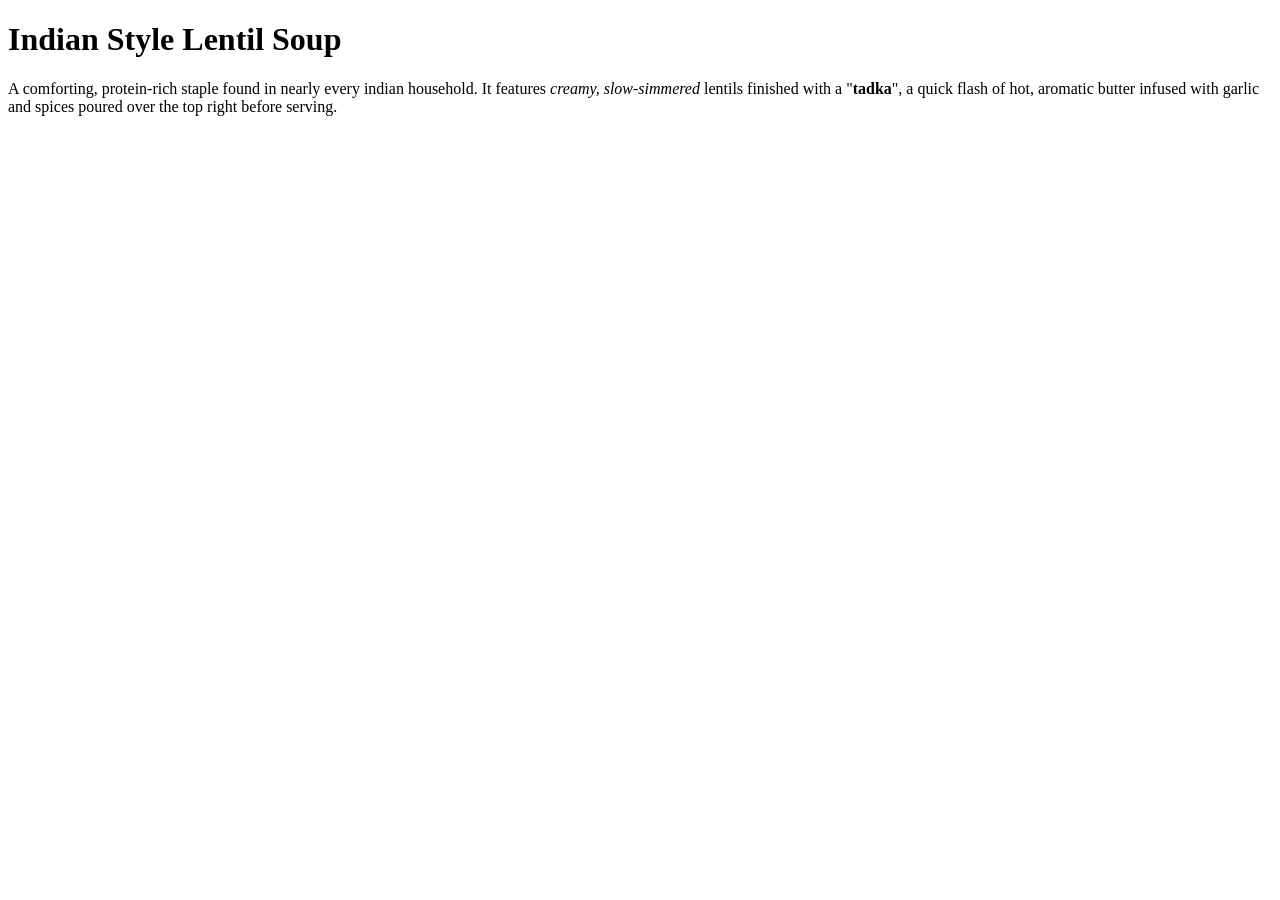
==== recipes/lentil-soup.html @ aec82016 "D: Initialize lentil-soup.html and its links Create lentil-soup.html under recipes/, establish its l" ====
<!DOCTYPE html>
<html lang="en">
<head>
    <meta charset="UTF-8">
    <meta name="viewport" content="width=device-width, initial-scale=1.0">
    <title>Lentil Soup</title>
</head>
<body>
    <h1>Indian Style Lentil Soup</h1>
    <p>
        A comforting, protein-rich staple found in nearly every indian household. It features <em>creamy, slow-simmered</em> lentils finished with a "<strong>tadka</strong>", a quick flash of hot, aromatic butter infused with garlic and spices poured over the top right before serving.
    </p>
</body>
</html>
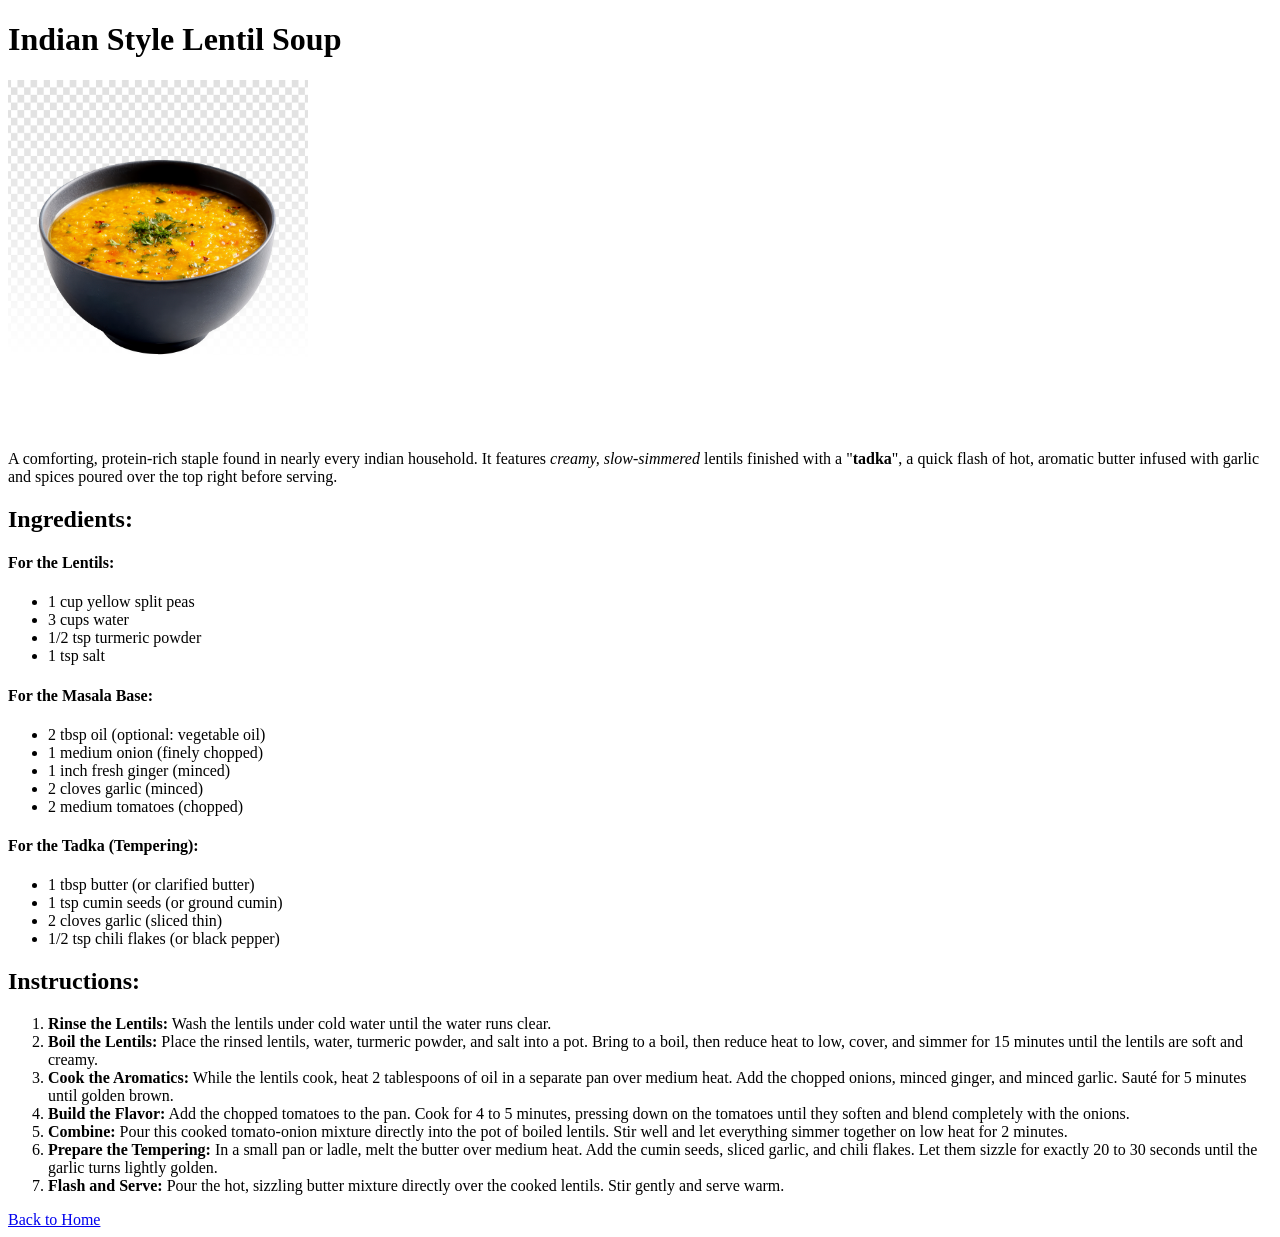
==== commit 0e6d659c: "J: Utilise template.html for recipes page Used template.html and to build lentil-soup.html page and " ====
--- a/recipes/lentil-soup.html
+++ b/recipes/lentil-soup.html
@@ -7,8 +7,57 @@
 </head>
 <body>
     <h1>Indian Style Lentil Soup</h1>
+
+    <!-- Image Placeholder (For later) -->
+    <img src="./images/lentil-soup.jpg" height="350" width="300" alt="Image of lentil Soup served in bowl">
+
     <p>
         A comforting, protein-rich staple found in nearly every indian household. It features <em>creamy, slow-simmered</em> lentils finished with a "<strong>tadka</strong>", a quick flash of hot, aromatic butter infused with garlic and spices poured over the top right before serving.
     </p>
+
+    <!-- Ingredients List -->
+    <h2>Ingredients:</h2>
+    <h4>For the Lentils:</h4>
+    <ul>
+        <li>1 cup yellow split peas</li>
+        <li>3 cups water</li>
+        <li>1/2 tsp turmeric powder</li>
+        <li>1 tsp salt</li>
+        <!-- Add more list items as needed -->
+    </ul>
+
+    <h4>For the Masala Base:</h4>
+    <ul>
+        <li>2 tbsp oil (optional: vegetable oil)</li>
+        <li>1 medium onion (finely chopped)</li>
+        <li>1 inch fresh ginger (minced)</li>
+        <li>2 cloves garlic (minced)</li>
+        <li>2 medium tomatoes (chopped)</li>
+    </ul>
+
+    <h4>For the Tadka (Tempering):</h4>
+    <ul>
+        <li>1 tbsp butter (or clarified butter)</li>
+        <li>1 tsp cumin seeds (or ground cumin)</li>
+        <li>2 cloves garlic (sliced thin)</li>
+        <li>1/2 tsp chili flakes (or black pepper)</li>
+    </ul>
+
+    <!-- Instructions -->
+    <h2>Instructions:</h2>
+    <ol>
+        <li><strong>Rinse the Lentils:</strong> Wash the lentils under cold water until the water runs clear.</li>
+        <li><strong>Boil the Lentils:</strong> Place the rinsed lentils, water, turmeric powder, and salt into a pot. Bring to a boil, then reduce heat to low, cover, and simmer for 15 minutes until the lentils are soft and creamy.</li>
+        <li><strong>Cook the Aromatics:</strong> While the lentils cook, heat 2 tablespoons of oil in a separate pan over medium heat. Add the chopped onions, minced ginger, and minced garlic. Sauté for 5 minutes until golden brown.</li>
+        <li><strong>Build the Flavor:</strong> Add the chopped tomatoes to the pan. Cook for 4 to 5 minutes, pressing down on the tomatoes until they soften and blend completely with the onions.</li>
+        <li><strong>Combine:</strong> Pour this cooked tomato-onion mixture directly into the pot of boiled lentils. Stir well and let everything simmer together on low heat for 2 minutes.</li>
+        <li><strong>Prepare the Tempering:</strong> In a small pan or ladle, melt the butter over medium heat. Add the cumin seeds, sliced garlic, and chili flakes. Let them sizzle for exactly 20 to 30 seconds until the garlic turns lightly golden.</li>
+        <li><strong>Flash and Serve:</strong> Pour the hot, sizzling butter mixture directly over the cooked lentils. Stir gently and serve warm.</li>
+        <!-- Add more list items as needed -->
+    </ol>
+    
+    <!-- Back Navigation -->
+    <a href="../index.html">Back to Home</a>
+
 </body>
 </html>
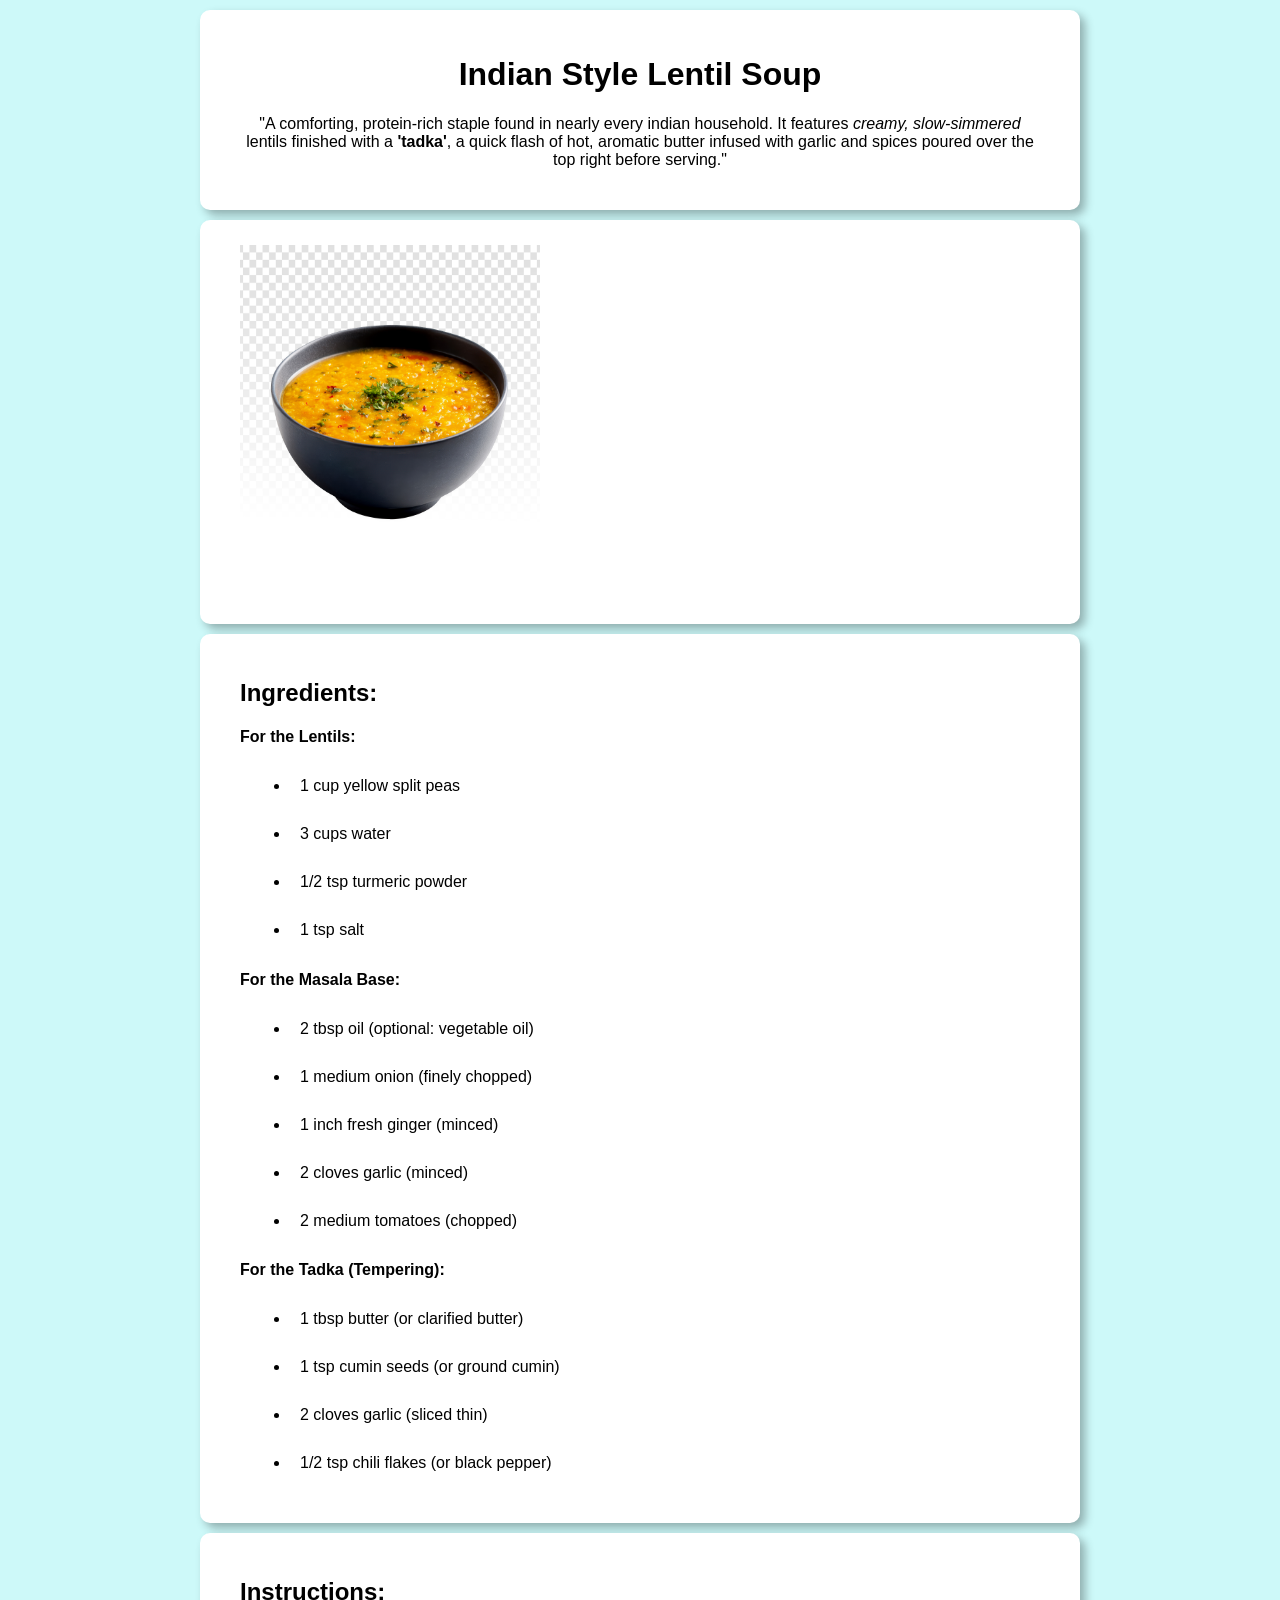
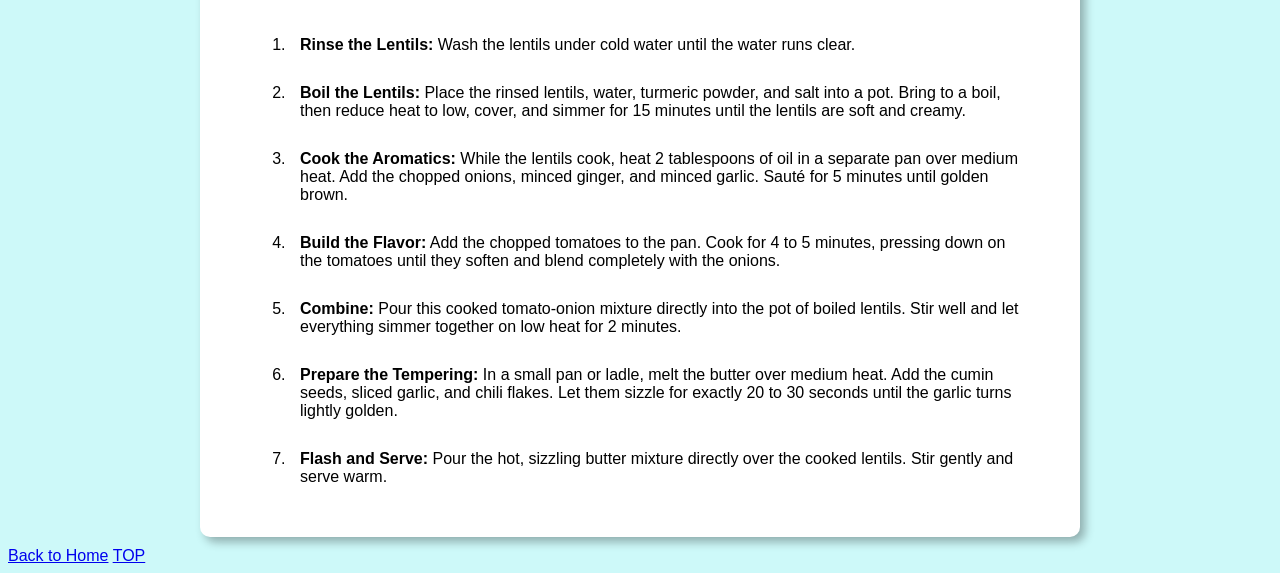
==== commit 8a659931: "L: Apply style sheet to other recipe pages Use one style sheet for recipe page and utilise it to sty" ====
--- a/recipes/lentil-soup.html
+++ b/recipes/lentil-soup.html
@@ -3,61 +3,70 @@
 <head>
     <meta charset="UTF-8">
     <meta name="viewport" content="width=device-width, initial-scale=1.0">
+    <link rel="stylesheet" href="../styles/page-style.css">
     <title>Lentil Soup</title>
 </head>
 <body>
-    <h1>Indian Style Lentil Soup</h1>
+    <div class="recipe title" id="top">
+        <h1>Indian Style Lentil Soup</h1>
+        <p>
+            "A comforting, protein-rich staple found in nearly every indian household. It features <em>creamy, slow-simmered</em> lentils finished with a <strong>'tadka'</strong>, a quick flash of hot, aromatic butter infused with garlic and spices poured over the top right before serving."
+        </p>
+    </div>
+    
+    <div class="recipe image-container">
+        <!-- Image Placeholder (For later) -->
+        <img class="image" src="./images/lentil-soup.jpg" height="350" width="300" alt="Image of lentil Soup served in bowl">
+    </div>
+    
+    <div class="recipe item-list">
+        <!-- Ingredients List -->
+        <h2>Ingredients:</h2>
+        <h4>For the Lentils:</h4>
+        <ul>
+            <li>1 cup yellow split peas</li>
+            <li>3 cups water</li>
+            <li>1/2 tsp turmeric powder</li>
+            <li>1 tsp salt</li>
+            <!-- Add more list items as needed -->
+        </ul>
 
-    <!-- Image Placeholder (For later) -->
-    <img src="./images/lentil-soup.jpg" height="350" width="300" alt="Image of lentil Soup served in bowl">
+        <h4>For the Masala Base:</h4>
+        <ul>
+            <li>2 tbsp oil (optional: vegetable oil)</li>
+            <li>1 medium onion (finely chopped)</li>
+            <li>1 inch fresh ginger (minced)</li>
+            <li>2 cloves garlic (minced)</li>
+            <li>2 medium tomatoes (chopped)</li>
+        </ul>
 
-    <p>
-        A comforting, protein-rich staple found in nearly every indian household. It features <em>creamy, slow-simmered</em> lentils finished with a "<strong>tadka</strong>", a quick flash of hot, aromatic butter infused with garlic and spices poured over the top right before serving.
-    </p>
+        <h4>For the Tadka (Tempering):</h4>
+        <ul>
+            <li>1 tbsp butter (or clarified butter)</li>
+            <li>1 tsp cumin seeds (or ground cumin)</li>
+            <li>2 cloves garlic (sliced thin)</li>
+            <li>1/2 tsp chili flakes (or black pepper)</li>
+        </ul>
+    </div>
+    
+    <div class="recipe steps">
+        <!-- Instructions -->
+        <h2>Instructions:</h2>
+        <ol>
+            <li><strong>Rinse the Lentils:</strong> Wash the lentils under cold water until the water runs clear.</li>
+            <li><strong>Boil the Lentils:</strong> Place the rinsed lentils, water, turmeric powder, and salt into a pot. Bring to a boil, then reduce heat to low, cover, and simmer for 15 minutes until the lentils are soft and creamy.</li>
+            <li><strong>Cook the Aromatics:</strong> While the lentils cook, heat 2 tablespoons of oil in a separate pan over medium heat. Add the chopped onions, minced ginger, and minced garlic. Sauté for 5 minutes until golden brown.</li>
+            <li><strong>Build the Flavor:</strong> Add the chopped tomatoes to the pan. Cook for 4 to 5 minutes, pressing down on the tomatoes until they soften and blend completely with the onions.</li>
+            <li><strong>Combine:</strong> Pour this cooked tomato-onion mixture directly into the pot of boiled lentils. Stir well and let everything simmer together on low heat for 2 minutes.</li>
+            <li><strong>Prepare the Tempering:</strong> In a small pan or ladle, melt the butter over medium heat. Add the cumin seeds, sliced garlic, and chili flakes. Let them sizzle for exactly 20 to 30 seconds until the garlic turns lightly golden.</li>
+            <li><strong>Flash and Serve:</strong> Pour the hot, sizzling butter mixture directly over the cooked lentils. Stir gently and serve warm.</li>
+            <!-- Add more list items as needed -->
+        </ol>
+    </div>
 
-    <!-- Ingredients List -->
-    <h2>Ingredients:</h2>
-    <h4>For the Lentils:</h4>
-    <ul>
-        <li>1 cup yellow split peas</li>
-        <li>3 cups water</li>
-        <li>1/2 tsp turmeric powder</li>
-        <li>1 tsp salt</li>
-        <!-- Add more list items as needed -->
-    </ul>
-
-    <h4>For the Masala Base:</h4>
-    <ul>
-        <li>2 tbsp oil (optional: vegetable oil)</li>
-        <li>1 medium onion (finely chopped)</li>
-        <li>1 inch fresh ginger (minced)</li>
-        <li>2 cloves garlic (minced)</li>
-        <li>2 medium tomatoes (chopped)</li>
-    </ul>
-
-    <h4>For the Tadka (Tempering):</h4>
-    <ul>
-        <li>1 tbsp butter (or clarified butter)</li>
-        <li>1 tsp cumin seeds (or ground cumin)</li>
-        <li>2 cloves garlic (sliced thin)</li>
-        <li>1/2 tsp chili flakes (or black pepper)</li>
-    </ul>
-
-    <!-- Instructions -->
-    <h2>Instructions:</h2>
-    <ol>
-        <li><strong>Rinse the Lentils:</strong> Wash the lentils under cold water until the water runs clear.</li>
-        <li><strong>Boil the Lentils:</strong> Place the rinsed lentils, water, turmeric powder, and salt into a pot. Bring to a boil, then reduce heat to low, cover, and simmer for 15 minutes until the lentils are soft and creamy.</li>
-        <li><strong>Cook the Aromatics:</strong> While the lentils cook, heat 2 tablespoons of oil in a separate pan over medium heat. Add the chopped onions, minced ginger, and minced garlic. Sauté for 5 minutes until golden brown.</li>
-        <li><strong>Build the Flavor:</strong> Add the chopped tomatoes to the pan. Cook for 4 to 5 minutes, pressing down on the tomatoes until they soften and blend completely with the onions.</li>
-        <li><strong>Combine:</strong> Pour this cooked tomato-onion mixture directly into the pot of boiled lentils. Stir well and let everything simmer together on low heat for 2 minutes.</li>
-        <li><strong>Prepare the Tempering:</strong> In a small pan or ladle, melt the butter over medium heat. Add the cumin seeds, sliced garlic, and chili flakes. Let them sizzle for exactly 20 to 30 seconds until the garlic turns lightly golden.</li>
-        <li><strong>Flash and Serve:</strong> Pour the hot, sizzling butter mixture directly over the cooked lentils. Stir gently and serve warm.</li>
-        <!-- Add more list items as needed -->
-    </ol>
-    
     <!-- Back Navigation -->
     <a href="../index.html">Back to Home</a>
+    <a href="#top">TOP</a>
 
 </body>
 </html>
--- a/styles/page-style.css
+++ b/styles/page-style.css
@@ -0,0 +1,29 @@
+body {
+    font-family:Verdana, Geneva, Tahoma, sans-serif;
+    background-color: rgb(205, 249, 249);
+}
+
+.recipe {
+    background-color: white;
+    max-width: 800px;
+    margin: 10px auto;
+    padding: 25px 40px;
+    box-shadow: 5px 5px 10px rgba(0,0,0, 0.3);
+    border-radius: 10px;
+}
+
+
+.title {
+    text-align: center;
+}
+
+.image {
+    box-shadow: none;
+}
+
+
+li {
+    margin: 10px;
+    padding: 10px;
+}
+
